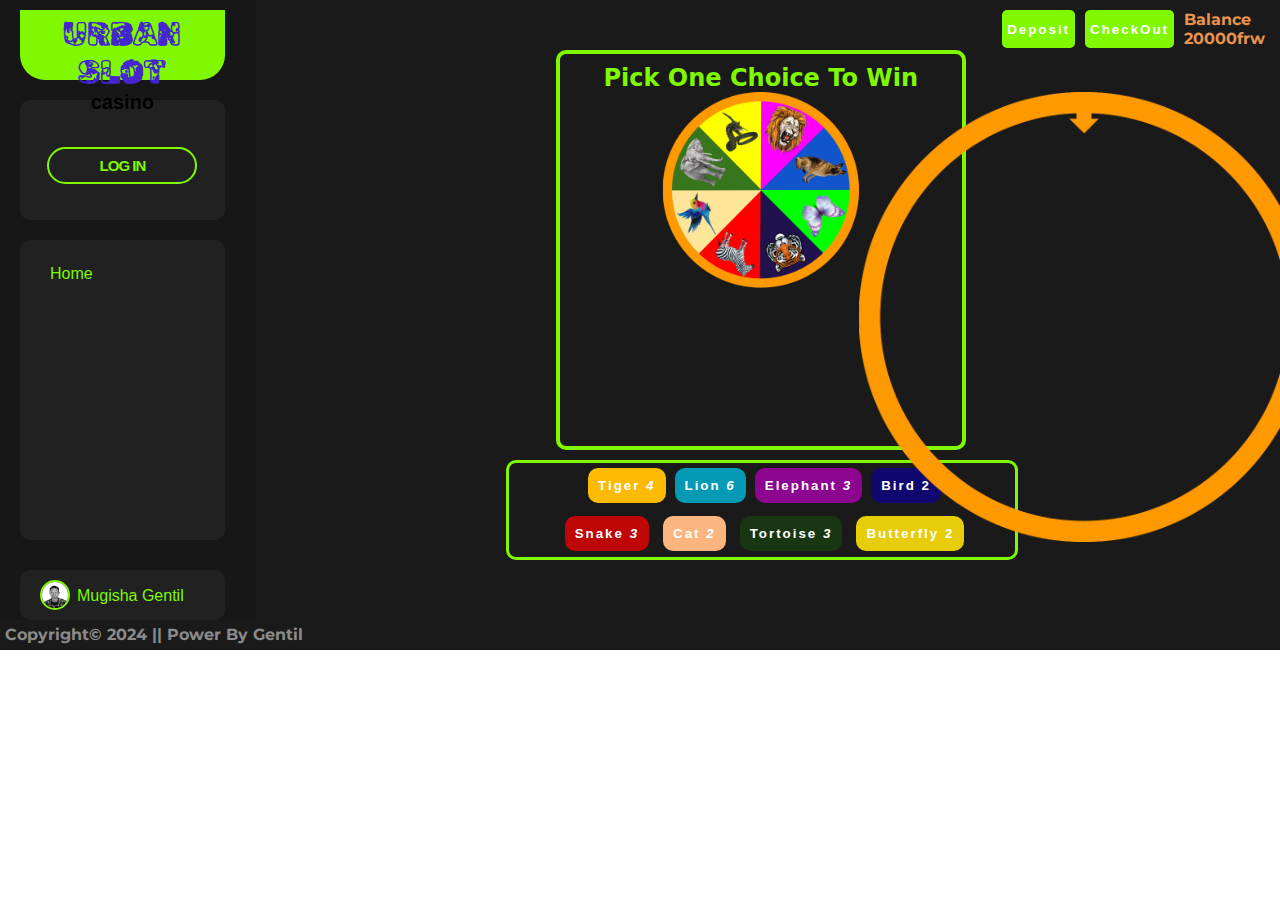
==== spin projects/index.html @ 0c02d8a4 "first commit" ====
<!DOCTYPE html>
<html lang="en">
<head>
    <meta charset="UTF-8">
    <meta name="viewport" content="width=device-width, initial-scale=1.0">
    <link rel="preconnect" href="https://fonts.googleapis.com">
<link rel="preconnect" href="https://fonts.gstatic.com" crossorigin>
<link href="https://fonts.googleapis.com/css2?family=Rubik+Glitch+Pop&display=swap" rel="stylesheet">
<link rel="stylesheet" href="https://cdnjs.cloudflare.com/ajax/libs/font-awesome/6.5.1/css/all.min.css" integrity="sha512-DTOQO9RWCH3ppGqcWaEA1BIZOC6xxalwEsw9c2QQeAIftl+Vegovlnee1c9QX4TctnWMn13TZye+giMm8e2LwA==" crossorigin="anonymous" referrerpolicy="no-referrer" />
    <title>Slot</title>
    <link rel="stylesheet"  type="text/css"  href="index.css">
</head>
</head>
<body>
    <!-- First container that cover all page before footer -->
    <div class="container">
        <!-- Left-container start here -->
        <div class="left-container">
           <div class="head">
            <h1 style="color: #4425ce;">URBAN SLOT </h1>
            <h4 class="span">casino</h4>
           </div> 
           <!-- signIn-division-in-left-container -->
           <div class="sigUp-division">
            <i class="fa-solid fa-user"></i><br>
            <button class="button"><span class="signIn-span"><a href="" style="text-decoration: none; color: #7ff800;">LOG IN</a></span></button>
           </div>
           <!-- down-division on sihnIn-start here -->
           <div class="Down-container">
            <i class="fa-solid fa-house"></i>
            <a href="#" class="home-link">Home</a>
           </div>
           <!-- down-division on sihnIn-ending here -->

           <!-- account-division-container-start-here -->
           <div class="account">
            <a href=""><img src="gentil.jpg" class="imageOne"></a>
            <a href="" style="color: #7ff800; text-decoration: none; margin-top: 10px; "><h4 class="right-headOne">Mugisha Gentil</h4></a>
           </div>
           <!-- account-division-container-ending-here -->
        </div>
        <!-- Left-container start here -->

        <!-- right-container start here -->
        <div class="right-container">
        <div class="balance">
            <button class="buttonOne"><a href="" style="text-decoration: none; color: #ffff;">Deposit</a></button>
            <button class="buttonTwo"><a href="" style="text-decoration: none; color: white;">CheckOut</a></button>
            <h4 class="money">Balance<br> <span>20000frw</span></h4>
            <button class="login-for-mobile">LogIn</button>
        </div>
        <!-- slot-spin-part-start-here -->
        <div class="slot-division">
          <h2>Pick One Choice To Win </h2>  
          <img id="image" src="./assets/animals/spinner.png" alt="Spinning Image">
          <img class="overlay-image" src="./assets/animals/winner.png" alt="Overlay Image">
        <script src="index.js"></script>
      <audio autoplay loop>
          <source src="./assets/sounds/happy-loop-6978.mp3" type="audio/mpeg">
          Your browser does not support the audio element.
      </audio>
        </div>
        <!-- slot-spin-part-ending-here -->

        <!-- slot-spin-buttons-start-here -->
        <!-- slot-spin-buttons-start-here -->
        <div class="buttons-part">
            <div class="upper-button">
                <button style="background-color: #fcba03;">Tiger <span><i class="fa-solid fa-xmark">4</i></span></button>
                <button style="background-color: #049ab5;">Lion  <span><i class="fa-solid fa-xmark">6</i></span></button>
                <button style="background-color: #8d0491;">Elephant <span><i class="fa-solid fa-xmark">3</i></span></button>
                <button style="background-color: #10086e;"> Bird <span><i class="fa-solid fa-xmark"></i>2</span></button>
            <div class="lower-button">
                <button style="background-color: #bf0606;">Snake <span><i class="fa-solid fa-xmark">3</i></span></button>
                <button style="background-color: #fcb57e;">Cat  <span><i class="fa-solid fa-xmark">2</i></span></button>
                <button style="background-color: #173611;">Tortoise <span><i class="fa-solid fa-xmark">3</i></span></button>
                <button style="background-color: #e6cc09;">Butterfly <span><i class="fa-solid fa-xmark"></i>2</span></button>
            </div>
        </div>
        <!-- slot-spin-buttons-start-here -->
        <!-- slot-spin-buttons-start-here -->
        </div>
        <!-- right-container start here -->
        </div>
    </div>
             <!-- footer-time-start-here -->
             <footer>
                <h4> Copyright© 2024 || Power By Gentil</h4>
            </footer>
            <!-- footer-time-ending-here -->
            </div>
</body>
</html>
---- spin projects/index.css ----
@import url('https://fonts.googleapis.com/css2?family=Anton&family=Archivo+Black&family=Bebas+Neue&family=Chivo+Mono&family=Kanit:wght@500&family=Lobster&family=Merriweather:wght@300;700;900&family=Montserrat:wght@100&family=Oswald:wght@200;400;500;600;700&family=Quicksand:wght@300;400;600&family=Roboto:ital,wght@0,100;1,100&family=Rubik+Dirt&family=Rubik+Moonrocks&family=Vina+Sans&display=swap');
*{
    margin: 0;
    padding: 0;
    box-sizing: border-box;
}
/* container all style start here */
.container{
    width: 100%;
    height: auto;
    display: flex;
}
.container.phone-account{
    display: none;
}

/* left-container style */
.left-container{
width: 20%;
height: auto;
color: white;
background-color: #171717;

}
.left-container .head{
    width: 80%;
    height: 70px;
    background-color: #7ff800;
    justify-content: center;
    align-items: center;
    text-align: center;
    color: #0f1e00;
    margin: 10px 0 0 20px;
    border-radius: 0 0 25px 25px;
}
.left-container .head h1{
    font-weight: bold;
    padding-top: 5px;
    font-family: "Rubik Glitch Pop", system-ui;
}
.left-container .head .span{
    font-weight: 600;
    font-size: 20px;
    color: rgb(0, 0, 0);
    padding-bottom: 30px;
    font-family: "Poppins", sans-serif;
    padding-bottom: 10px;
}
/* <!-- signIn-division-in-left-container-style --> */
.sigUp-division{
    width: 80%;
    height: 120px;
    background-color: #212121;
    margin: 20px 0 0 20px;
    text-align: center;
    align-items: center;
    border-radius: 10px;
}
.sigUp-division i{
    font-size: 40px;
    padding: 10px 0 10px 0;
    color: #717171;
}
.sigUp-division button{
    width: 150px;
    padding: 8px;
    border: 2px solid#7ff800;
    border-radius: 25px;
    background-color: #212121;
    color: #7ff800;

}
.signIn-span{
    letter-spacing: -1px;
    font-size: 15px;
    font-weight: bold;
    font-family: "Poppins", sans-serif;
}
/* <!-- down-division on sihnIn-style-start here --> */
.Down-container{
    width: 80%;
    height: 300px;
    background-color: #212121;
    margin: 20px 0 0 20px;
    border-radius: 10px; 
    padding: 25px 0 0 25px;
}
.Down-container i{
    color: #7ff800;
}
.Down-container a{
    text-decoration: none;
    color: #7ff800;
    padding-left: 5px;
    font-family: "Poppins", sans-serif;
}
/* <!-- account-division-container-style-start-here --> */
.account{
    display: flex;
    width: 80%;
    height: 50px;
    background-color: #212121;
    margin: 30px 0 0 20px;
    border-radius: 10px;
    padding-bottom: 10px;

}
.account .imageOne{
    height: 30px;
    width: 30px;
    border: 2px solid #7ff800;
    border-radius: 50%;
    margin-top: 10px;
    margin-left: 20px;
}
.account .right-headOne{
    font-family: "Poppins", sans-serif;
    font-weight: 300;
    margin-top: 7px;
    margin-left: 7px;
}
/* <!-- account-division-container-style-ending-here --> */
/* <!-- down-division on sihnIn-style-ebding here --> */
/* <!-- signIn-division-in-left-container-style-ending-here --> */


/* right-container start here */
/* right-container start here */
/* right-container start here */
.right-container{
    width: 80%;
    height: auto;
    background-color: #1a1a1a;
}
.right-container .login-for-mobile{
    display: none;
}
/* .right-container-Balance */
.balance{
    width: 40%;
    display: flex;
    color: white;
    float: right;
    justify-content: right;
}
.buttonOne{
    padding: 5px;
    background-color: #7ff800;
    margin: 10px 0 0 10px;
    border: none;
    border-radius: 5px;
    color: white;
    font-family: "Poppins", sans-serif;
    letter-spacing: 2px;
    font-weight: bold;
}
.buttonTwo{
    padding: 5px;
    background-color: #7ff800;
    margin: 10px 0 0 10px;
    border: none;
    border-radius: 5px;
    color: white;
    font-family: "Poppins", sans-serif;
    letter-spacing: 2px;
    font-weight: bold;
}
.money{
    margin-right: 15px;
    margin-top: 10px;
    padding-left: 10px;
    color: #e9934c;
    font-family: "Montserrat", sans-serif;
}
/* <!-- slot-spin-part-style-start-here --> */
/* <!-- slot-spin-part-style-start-here --> */
/* <!-- slot-spin-part-style-start-here --> */
.slot-division{
    width: 40%;
    height: 400px;
    border: 4px solid #7ff800;
    border-radius: 10px;
    margin: 50px 0 0 300px;
    text-align: center;
}
.slot-division h2{
    color: aliceblue;
    padding-top: 10px;
    font-family: "Rubik Bubbles", system-ui;
    color: #7ff800;
    font-weight: 2000;
  
}
/* <!-- slot-spinner-part-style-start-here --> */
/* <!-- slot-spinner-part-style-start-here --> */
/* <!-- slot-spinner-part-style-start-here --> */
#image {
    max-width: 100%;
    max-height: 50%;
    animation: spinAnimation linear infinite;
}
.overlay-image {
    position: absolute;
    max-width: 100%;
    max-height: 50%;
    /* top: 0;
    left: 0; */
    /* width: 50%;
    height: 100%; */
}
@keyframes spinAnimation {
    from {
        transform: rotate(0deg);
    }
    to {
        transform: rotate(360deg);
    }
}
/* <!-- slot-spinner-part-style-ending-here --> */
/* <!-- slot-spinner-part-style-ending-here --> */


/* <!-- slot-spin-part-style-ending-here --> */
/* <!-- slot-spin-part-style-ending-here --> */

/* <!-- slot-spin-buttons-start-here --> */
/* <!-- slot-spin-buttons-start-here --> */
.buttons-part{
    width: 50%;
    height: 100px;
    border: 3px solid #7ff800;
    border-radius: 10px;
    margin: 10px 0 0 250px;
    text-align: center;
}
.upper-button button{
    margin-top: 5px;
    margin-left: 5px;
    padding: 10px;
    border: none;
    border-radius: 10px;
    color: rgb(255, 255, 255);
    background-color: #7ff800;
    font-family: "Poppins", sans-serif;
    letter-spacing: 2px;
    font-weight: 600;

}
.upper-button .lower-button{
    margin-top: 8px;
    letter-spacing: 5px;
}
/* <!-- slot-spin-buttons-start-here --> */
/* <!-- slot-spin-buttons-start-here --> */

/* <!-- footer-style-time-start-here --> */
footer{
    width: 100%;
    height: 30px;
    align-items: center;
    color: #8b8b8b;
    background-color: #1a1a1a;
    font-family: "Montserrat", sans-serif;
    padding-top: 5px;
    padding-left: 5px;
    font-weight: 200;
}
/* <!-- footer-style-time-start-here --> */


/* Media-queris-time-start-here */
/* Media-queris-time-start-here */
@media (max-width: 600px){
   /* container all style start here */
.container{
    width: 100%;
    height: auto;
    display: block;
}
.phone-account.login-for-mobile{
    display: block;
background-color: #7ff800;
}
/* left-container style */
.left-container{
    display: none;
    width: 100%;
    height: auto;
    color: white;
    background-color: #171717;
    
    }
/*right-container  */

.right-container{
    width: 100%;
    height: 860px;
    background-color: #1a1a1a;
}
.right-container .login-for-mobile{
    display: block;
    padding: 5px;
    background-color: #7ff800;
    margin: 15px 0 0 5px;
    border: none;
    border-radius: 5px;
    color: white;
    font-family: "Poppins", sans-serif;
    letter-spacing: 1px;
    font-weight: bold;
}
.balance{
    width: 100%;
    display: flex;
    color: white;
    float: left;
    justify-content: left;
}
.buttonOne{
    padding: 5px;
    background-color: #7ff800;
    margin: 15px 0 0 25px;
    border: none;
    border-radius: 5px;
    color: white;
    font-family: "Poppins", sans-serif;
    letter-spacing: 1px;
    font-weight: bold;
}
.buttonTwo{
    padding: 5px;
    background-color: #7ff800;
    margin: 15px 0 0 20px;
    border: none;
    border-radius: 5px;
    color: white;
    font-family: "Poppins", sans-serif;
    letter-spacing: 1px;
    font-weight: bold;
}
.money{
    margin-right: 15px;
    margin-top: 10px;
    padding-left: 10px;
    color: #e9934c;
    font-family: "Montserrat", sans-serif;
}
/* <!-- slot-spin-part-start-here --> */
/* <!-- slot-spin-part-start-here --> */
.slot-division{
    width: 90%;
    height: 420px;
    border: 2px solid #7ff800;
    border-radius: 10px;
    margin: 80px 0 0 15px;
    text-align: center;
}
.slot-division h2{
    color: aliceblue;
    padding-top: 390px;
    font-family: "Rubik Bubbles", system-ui;
    color: #7ff800;
    font-weight: 1000;
  
}
.buttons-part{
    width: 90%;
    height: 100px;
    border: 2px solid #7ff800;
    border-radius: 10px;
    margin: 30px 0 0 17px;
    text-align: center;
}
.upper-button button{
    margin-top: 10px;
    margin-left: 2px;
    padding: 5px;
    border: none;
    border-radius: 10px;
    color: rgb(255, 255, 255);
    background-color: #7ff800;
    font-family: "Poppins", sans-serif;
    letter-spacing: 1px;
    font-weight: 500;

}
.upper-button .lower-button{
    margin-top: 3px;
    letter-spacing: 2px;
}
/* <!-- account-division-container-style-start-here --> */
.account{
    display: none;
    width: 80%;
    height: 50px;
    background-color: #212121;
    margin: 30px 0 0 20px;
    border-radius: 10px;
    padding-bottom: 10px;

}
.account .imageOne{
    height: 30px;
    width: 30px;
    border: 2px solid #7ff800;
    border-radius: 50%;
    margin-top: 10px;
    margin-left: 20px;
}
.account .right-headOne{
    font-family: "Poppins", sans-serif;
    font-weight: 300;
    margin-top: 7px;
    margin-left: 7px;
}
/* <!-- account-division-container-style-ending-here --> */
}

@media (min-width: 601px) and (max-width: 850px){
 .container{
    width: 90%;
    height: auto;
    display: flex;
}

/* left-container style */
.left-container{
width: 40%;
height: auto;
color: white;
background-color: #171717;

}

.left-container .head{
    width: 90%;
    height: 70px;
    background-color: #7ff800;
    justify-content: center;
    align-items: center;
    text-align: center;
    color: #0f1e00;
    margin: 10px 0 0 20px;
    border-radius: 0 0 25px 25px;
}
.left-container .head h1{
    font-weight: bold;
    padding-top: 3px;
    font-family: "Rubik Glitch Pop", system-ui;
}
.left-container .head .span{
    font-weight: 600;
    font-size: 15px;
    color: rgb(0, 0, 0);
    padding-bottom: 25px;
    font-family: "Poppins", sans-serif;
    /* padding-bottom: 10px; */
}
/* <!-- signIn-division-in-left-container-style --> */
.sigUp-division{
    width: 90%;
    height: 120px;
    background-color: #212121;
    margin: 20px 0 0 20px;
    text-align: center;
    align-items: center;
    border-radius: 10px;
}
.sigUp-division i{
    font-size: 40px;
    padding: 10px 0 10px 0;
    color: #717171;
}
.sigUp-division button{
    width: 150px;
    padding: 8px;
    border: 2px solid#7ff800;
    border-radius: 25px;
    background-color: #212121;
    color: #7ff800;

}
.signIn-span{
    letter-spacing: -1px;
    font-size: 15px;
    font-weight: bold;
    font-family: "Poppins", sans-serif;
}
/* <!-- down-division on sihnIn-style-start here --> */
.Down-container{
    width: 90%;
    height: 300px;
    background-color: #212121;
    margin: 20px 0 0 20px;
    border-radius: 10px; 
    padding: 25px 0 0 25px;
}
.Down-container i{
    color: #7ff800;
}
.Down-container a{
    text-decoration: none;
    color: #7ff800;
    padding-left: 5px;
    font-family: "Poppins", sans-serif;
}
/* <!-- account-division-container-style-start-here --> */
.account{
    display: flex;
    width: 90%;
    height: 50px;
    background-color: #212121;
    margin: 30px 0 0 20px;
    border-radius: 10px;
    padding-bottom: 10px;

}
/* <!-- account-division-container-style-ending-here --> */
/* <!-- down-division on sihnIn-style-ebding here --> */
/* <!-- signIn-division-in-left-container-style-ending-here --> */

/* right-container start here */
/* right-container start here */
.right-container{
    width: 60%;
    height: auto;
    background-color: #1a1a1a;
}
/* .right-container-Balance */
.balance{
    width: 50%;
    display: flex;
    color: white;
    float: right;
    justify-content: right;
}
.right-container .login-for-mobile{
    display: none;
    padding: 5px;
    background-color: #7ff800;
    margin: 15px 0 0 5px;
    border: none;
    border-radius: 5px;
    color: white;
    font-family: "Poppins", sans-serif;
    letter-spacing: 1px;
    font-weight: bold;
}
.buttonOne{
    padding: 5px;
    background-color: #7ff800;
    margin: 15px 0 0 10px;
    border: none;
    border-radius: 5px;
    color: white;
    font-family: "Poppins", sans-serif;
    letter-spacing: 1px;
    font-weight: bold;
}
.buttonTwo{
    padding: 5px;
    background-color: #7ff800;
    margin: 15px 0 0 15px;
    border: none;
    border-radius: 5px;
    color: white;
    font-family: "Poppins", sans-serif;
    letter-spacing: 1px;
    font-weight: bold;
}
.money{
    margin-right: 15px;
    margin-top: 15px;
    padding-left: 10px;
    color: #e9934c;
    font-family: "Montserrat", sans-serif;
}
/* <!-- slot-spin-part-style-start-here --> */
.slot-division{
    width: 80%;
    height: 400px;
    border: 4px solid #7ff800;
    border-radius: 10px;
    margin: 70px 0 0 60px;
    text-align: center;
}
.slot-division h2{
    color: aliceblue;
    padding-top: 10px;
    font-family: "Rubik Bubbles", system-ui;
    color: #7ff800;
    font-weight: 2000;
  
}
/* <!-- slot-spin-part-style-ending-here --> */
/* <!-- slot-spin-part-style-ending-here --> */

/* <!-- slot-spin-buttons-start-here --> */
.buttons-part{
    width: 85%;
    height: 110px;
    border: 3px solid #7ff800;
    border-radius: 10px;
    margin: 15px 0 0 47px;
    text-align: center;
}
.upper-button button{
    margin-top: 10px;
    margin-left: 3px;
    padding: 7px;
    border: none;
    border-radius: 10px;
    color: rgb(255, 255, 255);
    background-color: #7ff800;
    font-family: "Poppins", sans-serif;
    letter-spacing: 1px;
    font-weight: 600;

}
.upper-button .lower-button{
    margin-top: 8px;
    letter-spacing: 3px;
}
.phone-account.login-for-mobile{
    display: none;
}

}
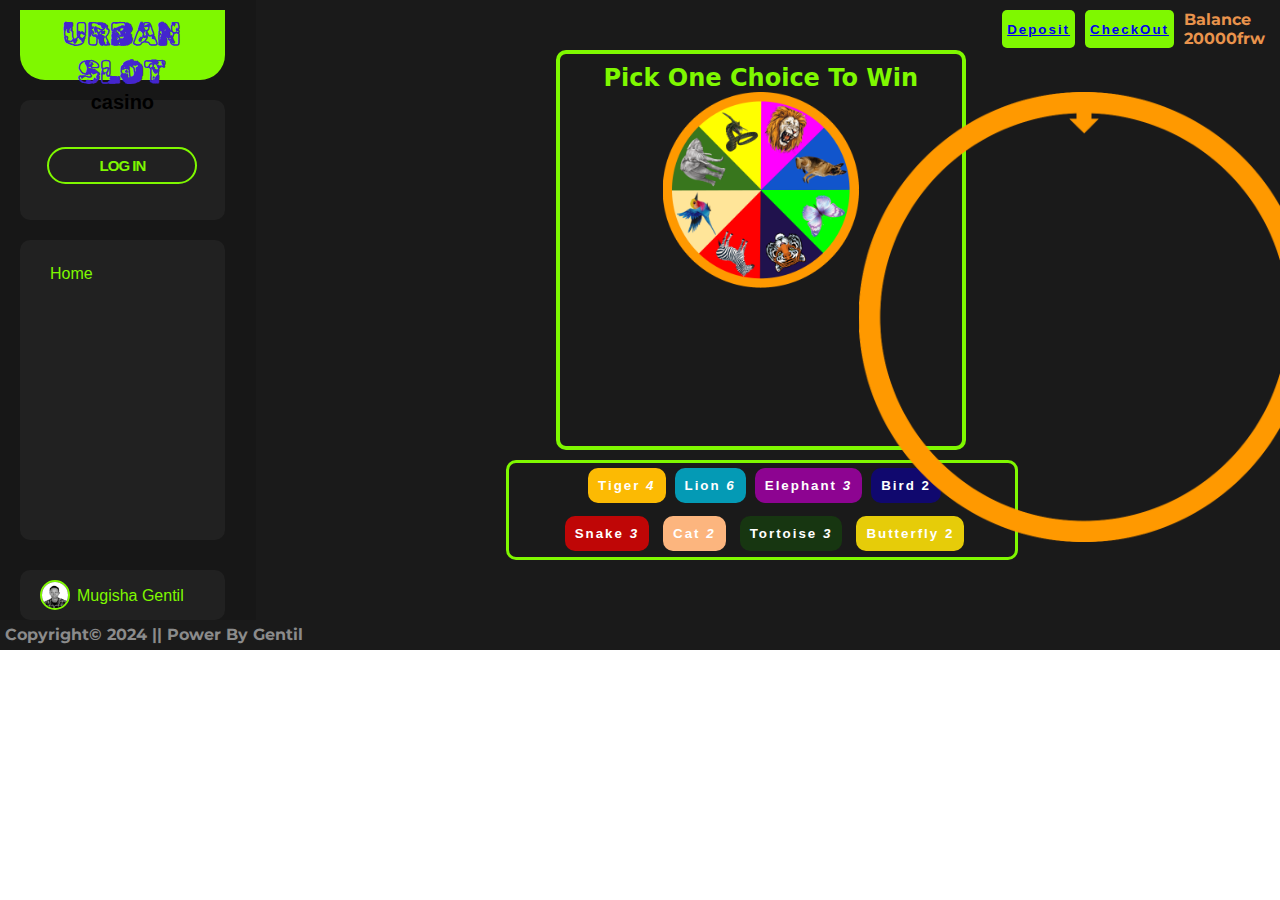
==== commit 35be7cee: "link-commit" ====
--- a/spin projects/index.html
+++ b/spin projects/index.html
@@ -23,7 +23,7 @@
            <!-- signIn-division-in-left-container -->
            <div class="sigUp-division">
             <i class="fa-solid fa-user"></i><br>
-            <button class="button"><span class="signIn-span"><a href="" style="text-decoration: none; color: #7ff800;">LOG IN</a></span></button>
+            <button class="button"><span class="signIn-span"><a href="http://127.0.0.1:5500/spin%20projects/join.html" style="text-decoration: none; color: #7ff800;">LOG IN</a></span></button>
            </div>
            <!-- down-division on sihnIn-start here -->
            <div class="Down-container">
@@ -44,10 +44,10 @@
         <!-- right-container start here -->
         <div class="right-container">
         <div class="balance">
-            <button class="buttonOne"><a href="" style="text-decoration: none; color: #ffff;">Deposit</a></button>
-            <button class="buttonTwo"><a href="" style="text-decoration: none; color: white;">CheckOut</a></button>
+            <button class="buttonOne"><a href="" style="text-decoration: none; color: #ffff;"><a href="http://127.0.0.1:5500/spin%20projects/Deposit/deposit.html">Deposit</a></button>
+            <button class="buttonTwo"><a href="" style="text-decoration: none; color: white;"><a href="http://127.0.0.1:5500/spin%20projects/Withdraw/withdrow.html">CheckOut</a></button>
             <h4 class="money">Balance<br> <span>20000frw</span></h4>
-            <button class="login-for-mobile">LogIn</button>
+            <button class="login-for-mobile" ><a href="http://127.0.0.1:5500/spin%20projects/join.html">Login</a></button>
         </div>
         <!-- slot-spin-part-start-here -->
         <div class="slot-division">
@@ -66,15 +66,15 @@
         <!-- slot-spin-buttons-start-here -->
         <div class="buttons-part">
             <div class="upper-button">
-                <button style="background-color: #fcba03;">Tiger <span><i class="fa-solid fa-xmark">4</i></span></button>
-                <button style="background-color: #049ab5;">Lion  <span><i class="fa-solid fa-xmark">6</i></span></button>
-                <button style="background-color: #8d0491;">Elephant <span><i class="fa-solid fa-xmark">3</i></span></button>
-                <button style="background-color: #10086e;"> Bird <span><i class="fa-solid fa-xmark"></i>2</span></button>
+                <button style="background-color: #fcba03;" id="tiger" onclick="showHideUsers()">Tiger <span><i class="fa-solid fa-xmark">4</i></span></button>
+                <button style="background-color: #049ab5;" id="lion" onclick="showHideUsers()">Lion  <span><i class="fa-solid fa-xmark">6</i></span></button>
+                <button style="background-color: #8d0491;" id="elephant" onclick="showHideUsers()">Elephant <span><i class="fa-solid fa-xmark">3</i></span></button>
+                <button style="background-color: #10086e;" id="bird" onclick="showHideUsers()"> Bird <span><i class="fa-solid fa-xmark"></i>2</span></button>
             <div class="lower-button">
-                <button style="background-color: #bf0606;">Snake <span><i class="fa-solid fa-xmark">3</i></span></button>
-                <button style="background-color: #fcb57e;">Cat  <span><i class="fa-solid fa-xmark">2</i></span></button>
-                <button style="background-color: #173611;">Tortoise <span><i class="fa-solid fa-xmark">3</i></span></button>
-                <button style="background-color: #e6cc09;">Butterfly <span><i class="fa-solid fa-xmark"></i>2</span></button>
+                <button style="background-color: #bf0606;" id="snake" onclick="showHideUsers()">Snake <span><i class="fa-solid fa-xmark">3</i></span></button>
+                <button style="background-color: #fcb57e;" id="cart" onclick="showHideUsers()">Cat  <span><i class="fa-solid fa-xmark">2</i></span></button>
+                <button style="background-color: #173611;" id="tortoise" onclick="showHideUsers()">Tortoise <span><i class="fa-solid fa-xmark">3</i></span></button>
+                <button style="background-color: #e6cc09;" id="butterfly"onclick="showHideUsers()">Butterfly <span><i class="fa-solid fa-xmark"></i>2</span></button>
             </div>
         </div>
         <!-- slot-spin-buttons-start-here -->
@@ -89,5 +89,6 @@
             </footer>
             <!-- footer-time-ending-here -->
             </div>
+            <!-- project ends here -->
 </body>
 </html>